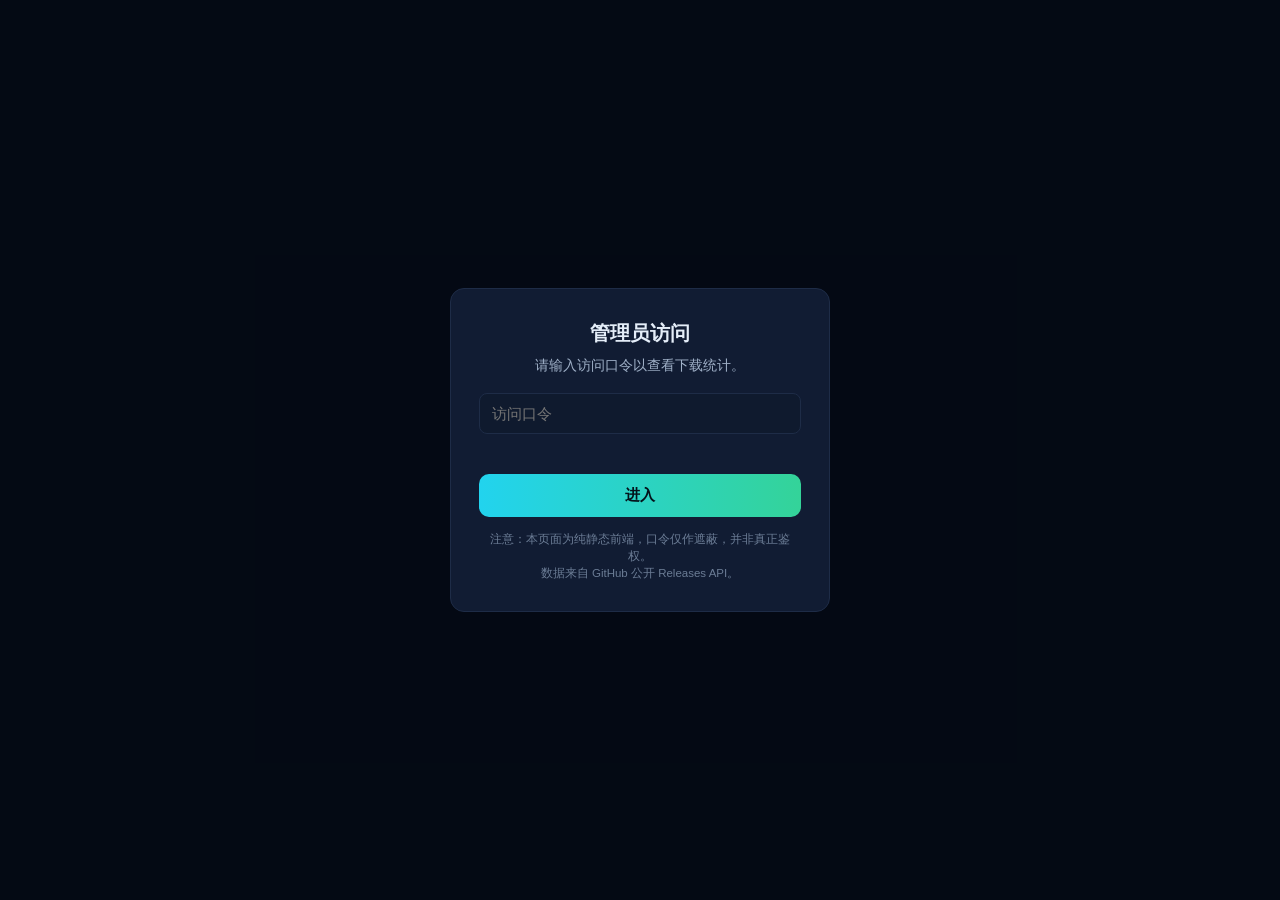
==== docs/dan.html @ 2ac43f23 "docs: add static website (HNN CN ET) under docs/ - index.html: responsive dark homepage (cyan/green " ====
<!doctype html>
<html lang="zh-CN">
<head>
  <meta charset="utf-8" />
  <meta name="viewport" content="width=device-width, initial-scale=1" />
  <title>下载统计 · HNN CN ET</title>
  <meta name="robots" content="noindex, nofollow" />
  <link rel="icon" href="assets/icons/favicon.ico" />
  <link rel="stylesheet" href="assets/css/style.css" />
  <!--
    ============================================================================
    【重要说明 - 给管理员】
    ----------------------------------------------------------------------------
    本页面是 GitHub Pages 上的纯静态页面，没有任何服务端。
    所谓「管理员访问口令」仅是前端遮蔽（前端常量 + JS 判断），并不是真正的
    鉴权：任何拿到完整网址的人，查看页面源码都能看到口令，理论上仍可访问。

    而且本页面展示的下载数据本身就来自 GitHub 公开 REST API：
        https://api.github.com/repos/ETQWFD/HNN-CN-ET/releases
    这些数据本就是公开可查的，口令不增加数据安全性。

    如果将来需要真正私有的后台，必须：
      1. 有一个带后端的服务（自己的服务器 / Serverless / Cloudflare Workers）；
      2. 在后端用 GitHub token 调 API 并做真正的会话鉴权；
      3. 前端只跟自己的后端通信。
    当前页面不做上述事情，口令仅用于「随手挡一下爬虫和非管理员」。
    ============================================================================
  -->
</head>
<body>

<!-- 口令遮罩 -->
<div class="lock-overlay" id="lockOverlay">
  <div class="lock-box">
    <h2>管理员访问</h2>
    <p>请输入访问口令以查看下载统计。</p>
    <input type="password" id="passInput" placeholder="访问口令" autocomplete="off" />
    <div class="err" id="passErr"></div>
    <button class="btn btn-primary" id="btnUnlock" style="margin-top:14px; width:100%;">进入</button>
    <div class="lock-note">
      注意：本页面为纯静态前端，口令仅作遮蔽，并非真正鉴权。<br/>
      数据来自 GitHub 公开 Releases API。
    </div>
  </div>
</div>

<!-- 主内容 -->
<div id="mainContent" style="display:none;">
  <nav class="nav">
    <div class="container nav-inner">
      <a class="brand" href="index.html">
        <img src="assets/logo.svg" alt="logo" style="width:32px;height:32px;" />
        <span>HNN CN ET · 下载统计</span>
      </a>
      <div class="nav-links">
        <a href="index.html">返回首页</a>
      </div>
    </div>
  </nav>

  <section>
    <div class="container">
      <h2 class="section-title">发布与下载统计</h2>
      <p class="section-sub">数据来自 GitHub Releases API，实时拉取。</p>

      <div class="state-box" id="stateBox">正在加载发布数据…</div>

      <div id="statsArea" style="display:none;">
        <div class="stat-grid">
          <div class="stat">
            <div class="label">总下载量（所有 asset）</div>
            <div class="value" id="statTotal">0</div>
          </div>
          <div class="stat green">
            <div class="label">最新版本</div>
            <div class="value" id="statLatest" style="font-size:20px;">—</div>
          </div>
          <div class="stat">
            <div class="label">Release 数量</div>
            <div class="value" id="statReleases">0</div>
          </div>
          <div class="stat green">
            <div class="label">Asset 数量</div>
            <div class="value" id="statAssets">0</div>
          </div>
        </div>

        <div class="card" style="overflow-x:auto;">
          <table>
            <thead>
              <tr>
                <th>版本</th>
                <th>发布时间</th>
                <th>Asset</th>
                <th style="text-align:right;">下载次数</th>
              </tr>
            </thead>
            <tbody id="releaseTable"></tbody>
          </table>
        </div>
      </div>
    </div>
  </section>
</div>

<script>
// 前端口令常量（仅遮蔽，非真正鉴权）
var ADMIN_PASS = 'et-admin-2026';
var REPO = 'ETQWFD/HNN-CN-ET';
var API_ALL = 'https://api.github.com/repos/' + REPO + '/releases?per_page=100';

function $(id) { return document.getElementById(id); }

// ---- 解锁逻辑 ----
function tryUnlock() {
  var v = ($('passInput').value || '').trim();
  if (v === ADMIN_PASS) {
    $('lockOverlay').style.display = 'none';
    $('mainContent').style.display = 'block';
    loadData();
  } else {
    $('passErr').textContent = '口令不正确';
  }
}
$('btnUnlock').addEventListener('click', tryUnlock);
$('passInput').addEventListener('keydown', function (e) {
  if (e.key === 'Enter') tryUnlock();
});

function fmtDate(iso) {
  if (!iso) return '—';
  var d = new Date(iso);
  if (isNaN(d.getTime())) return iso;
  return d.getFullYear() + '-' +
    String(d.getMonth() + 1).padStart(2, '0') + '-' +
    String(d.getDate()).padStart(2, '0');
}
function fmtNum(n) {
  n = n || 0;
  return n.toString().replace(/\B(?=(\d{3})+(?!\d))/g, ',');
}

function setState(msg, isErr) {
  var box = $('stateBox');
  box.style.display = 'block';
  box.textContent = msg;
  box.className = 'state-box' + (isErr ? ' error' : '');
}
function showTable() {
  $('stateBox').style.display = 'none';
  $('statsArea').style.display = 'block';
}

function loadData() {
  setState('正在从 GitHub 拉取发布数据…');
  fetch(API_ALL, { headers: { 'Accept': 'application/vnd.github+json' } })
    .then(function (r) {
      if (!r.ok) throw new Error('HTTP ' + r.status);
      return r.json();
    })
    .then(function (list) {
      if (!Array.isArray(list) || list.length === 0) {
        setState('还没有任何 Release。首个发布上传后，这里会自动展示下载量。');
        return;
      }
      var total = 0, assetCount = 0;
      var rows = [];
      list.forEach(function (rel) {
        var assets = rel.assets || [];
        assetCount += assets.length;
        assets.forEach(function (a) {
          total += (a.download_count || 0);
          rows.push({
            tag: rel.tag_name || rel.name || '—',
            date: rel.published_at,
            asset: a.name,
            dl: a.download_count || 0,
            url: a.browser_download_url
          });
        });
        // 如果某个 release 没有 asset，也展示一行
        if (assets.length === 0) {
          rows.push({ tag: rel.tag_name || rel.name || '—', date: rel.published_at, asset: '(无 asset)', dl: 0, url: null });
        }
      });

      $('statTotal').textContent = fmtNum(total);
      $('statReleases').textContent = list.length;
      $('statAssets').textContent = assetCount;
      var latest = list[0];
      $('statLatest').textContent = latest ? (latest.tag_name || latest.name || '—') : '—';

      var tbody = $('releaseTable');
      tbody.innerHTML = '';
      rows.forEach(function (r) {
        var tr = document.createElement('tr');
        var tdTag = document.createElement('td'); tdTag.textContent = r.tag;
        var tdDate = document.createElement('td'); tdDate.textContent = fmtDate(r.date);
        var tdAsset = document.createElement('td');
        if (r.url) {
          var a = document.createElement('a');
          a.href = r.url; a.target = '_blank'; a.rel = 'noopener';
          a.textContent = r.asset;
          tdAsset.appendChild(a);
        } else {
          tdAsset.textContent = r.asset;
        }
        var tdDl = document.createElement('td');
        tdDl.className = 'num';
        tdDl.textContent = fmtNum(r.dl);
        tr.appendChild(tdTag); tr.appendChild(tdDate); tr.appendChild(tdAsset); tr.appendChild(tdDl);
        tbody.appendChild(tr);
      });

      showTable();
    })
    .catch(function (err) {
      setState('加载失败：' + err.message + '。请检查网络后刷新重试。', true);
    });
}
</script>
</body>
</html>
---- docs/assets/css/style.css ----
/* HNN CN ET — dark responsive theme */
:root {
  --bg: #0B1220;
  --bg-soft: #0F1A2E;
  --card: #111C33;
  --card-border: #1E2C47;
  --text: #E5EEF9;
  --text-dim: #9FB0C7;
  --text-mute: #6B7C95;
  --cyan: #22D3EE;
  --green: #34D399;
  --accent: var(--cyan);
  --accent-soft: rgba(34, 211, 238, 0.12);
  --green-soft: rgba(52, 211, 153, 0.12);
  --danger: #F87171;
  --radius: 14px;
  --shadow: 0 10px 30px rgba(0, 0, 0, 0.35);
}

* { box-sizing: border-box; }
html, body { margin: 0; padding: 0; }
body {
  background: radial-gradient(1200px 600px at 80% -10%, rgba(34,211,238,0.08), transparent 60%),
              radial-gradient(900px 500px at -10% 10%, rgba(52,211,153,0.06), transparent 60%),
              var(--bg);
  color: var(--text);
  font-family: -apple-system, BlinkMacSystemFont, "Segoe UI", "PingFang SC",
               "Hiragino Sans GB", "Microsoft YaHei", Roboto, Helvetica, Arial, sans-serif;
  line-height: 1.6;
  -webkit-font-smoothing: antialiased;
}

a { color: var(--cyan); text-decoration: none; }
a:hover { text-decoration: underline; }

.container { max-width: 1080px; margin: 0 auto; padding: 0 20px; }

/* ---------- Nav ---------- */
.nav {
  position: sticky; top: 0; z-index: 50;
  backdrop-filter: blur(10px);
  background: rgba(11, 18, 32, 0.8);
  border-bottom: 1px solid var(--card-border);
}
.nav-inner {
  display: flex; align-items: center; justify-content: space-between;
  height: 60px;
}
.brand { display: flex; align-items: center; gap: 10px; font-weight: 700; font-size: 17px; color: var(--text); }
.brand img { width: 32px; height: 32px; }
.nav-links { display: flex; gap: 18px; align-items: center; font-size: 14px; }
.nav-links a { color: var(--text-dim); }
.nav-links a:hover { color: var(--text); text-decoration: none; }
.nav-toggle { display: none; background: none; border: 1px solid var(--card-border); color: var(--text);
  border-radius: 8px; padding: 6px 10px; cursor: pointer; }

/* ---------- Hero ---------- */
.hero { padding: 70px 0 40px; text-align: center; }
.hero h1 {
  font-size: clamp(30px, 5.5vw, 48px);
  margin: 10px 0 14px;
  background: linear-gradient(90deg, var(--cyan), var(--green));
  -webkit-background-clip: text; background-clip: text; color: transparent;
}
.hero p.tagline { font-size: clamp(15px, 2.2vw, 18px); color: var(--text-dim); max-width: 720px; margin: 0 auto 28px; }
.hero-badges { display: flex; flex-wrap: wrap; gap: 8px; justify-content: center; margin-bottom: 26px; }
.badge {
  font-size: 12.5px; color: var(--text-dim);
  border: 1px solid var(--card-border); background: var(--bg-soft);
  padding: 4px 10px; border-radius: 999px;
}
.badge b { color: var(--cyan); font-weight: 600; }

.btn {
  display: inline-block; padding: 12px 22px; border-radius: 10px;
  font-weight: 600; font-size: 15px; cursor: pointer; border: none;
  transition: transform .08s ease, box-shadow .2s ease, background .2s ease;
}
.btn-primary { background: linear-gradient(90deg, var(--cyan), var(--green)); color: #04121a; }
.btn-primary:hover { text-decoration: none; transform: translateY(-1px); box-shadow: 0 8px 24px rgba(34,211,238,0.25); }
.btn-ghost { background: transparent; color: var(--text); border: 1px solid var(--card-border); margin-left: 10px; }
.btn-ghost:hover { background: var(--bg-soft); text-decoration: none; }
.btn-green { background: var(--green-soft); color: var(--green); border: 1px solid rgba(52,211,153,0.35); }
.btn-green:hover { text-decoration: none; background: rgba(52,211,153,0.2); }

.hero-cta { margin-top: 8px; }
.hero-note { font-size: 12.5px; color: var(--text-mute); margin-top: 14px; }

/* ---------- Sections ---------- */
section { padding: 44px 0; }
.section-title { font-size: 26px; margin: 0 0 6px; }
.section-sub { color: var(--text-dim); margin: 0 0 26px; font-size: 15px; }

.grid { display: grid; gap: 16px; }
.grid-3 { grid-template-columns: repeat(3, 1fr); }
.grid-2 { grid-template-columns: repeat(2, 1fr); }

.card {
  background: var(--card); border: 1px solid var(--card-border);
  border-radius: var(--radius); padding: 20px; box-shadow: var(--shadow);
}
.card h3 { margin: 0 0 8px; font-size: 16.5px; display: flex; align-items: center; gap: 8px; }
.card h3 .dot { width: 8px; height: 8px; border-radius: 50%; background: var(--cyan); }
.card.green h3 .dot { background: var(--green); }
.card p { margin: 0; color: var(--text-dim); font-size: 14px; }

/* ---------- Download ---------- */
.download-card {
  background: linear-gradient(180deg, var(--card), var(--bg-soft));
  border: 1px solid var(--card-border); border-radius: var(--radius);
  padding: 26px; display: flex; flex-wrap: wrap; gap: 20px; align-items: center; justify-content: space-between;
}
.download-meta { font-size: 13.5px; color: var(--text-dim); }
.download-meta .ver { color: var(--cyan); font-weight: 700; font-size: 18px; }
.download-meta .size { color: var(--text-mute); margin-left: 8px; }

/* ---------- Steps ---------- */
.steps { counter-reset: step; }
.step { display: flex; gap: 14px; padding: 14px 0; border-bottom: 1px dashed var(--card-border); }
.step:last-child { border-bottom: none; }
.step-num {
  flex: 0 0 32px; height: 32px; border-radius: 50%;
  background: var(--accent-soft); color: var(--cyan);
  display: flex; align-items: center; justify-content: center; font-weight: 700;
}
.step-body h4 { margin: 4px 0 4px; font-size: 15px; }
.step-body p { margin: 0; color: var(--text-dim); font-size: 13.5px; }

/* ---------- Screenshots placeholder ---------- */
.shot-grid { display: grid; grid-template-columns: repeat(4, 1fr); gap: 12px; }
.shot {
  aspect-ratio: 9/16; border-radius: 12px; border: 1px dashed var(--card-border);
  background: linear-gradient(180deg, rgba(34,211,238,0.05), rgba(52,211,153,0.03));
  display: flex; align-items: center; justify-content: center; color: var(--text-mute); font-size: 13px;
}

/* ---------- Changelog ---------- */
.changelog-item { padding: 14px 0; border-bottom: 1px dashed var(--card-border); }
.changelog-item:last-child { border-bottom: none; }
.changelog-item h4 { margin: 0 0 4px; font-size: 15px; }
.changelog-item h4 .tag { font-size: 12px; color: var(--green); margin-left: 8px; font-weight: 500; }
.changelog-item p { margin: 0; color: var(--text-dim); font-size: 13.5px; }

/* ---------- Footer ---------- */
footer {
  border-top: 1px solid var(--card-border); margin-top: 30px; padding: 26px 0 40px;
  color: var(--text-mute); font-size: 13px;
}
footer .cols { display: flex; flex-wrap: wrap; gap: 20px; justify-content: space-between; }
footer a { color: var(--text-dim); }

/* ---------- Admin / dan ---------- */
.lock-overlay {
  position: fixed; inset: 0; background: rgba(5, 10, 20, 0.96);
  display: flex; align-items: center; justify-content: center; z-index: 100; padding: 20px;
}
.lock-box {
  width: 100%; max-width: 380px; background: var(--card); border: 1px solid var(--card-border);
  border-radius: var(--radius); padding: 28px; text-align: center;
}
.lock-box h2 { margin: 0 0 6px; font-size: 20px; }
.lock-box p { color: var(--text-dim); font-size: 13.5px; margin: 0 0 16px; }
.lock-box input {
  width: 100%; padding: 11px 12px; border-radius: 8px; border: 1px solid var(--card-border);
  background: var(--bg-soft); color: var(--text); font-size: 15px; outline: none;
}
.lock-box input:focus { border-color: var(--cyan); }
.lock-box .err { color: var(--danger); font-size: 12.5px; margin-top: 8px; min-height: 18px; }
.lock-note { font-size: 11.5px; color: var(--text-mute); margin-top: 14px; line-height: 1.5; }

.stat-grid { display: grid; grid-template-columns: repeat(4, 1fr); gap: 14px; margin: 18px 0; }
.stat {
  background: var(--card); border: 1px solid var(--card-border); border-radius: var(--radius);
  padding: 16px;
}
.stat .label { font-size: 12.5px; color: var(--text-dim); }
.stat .value { font-size: 26px; font-weight: 700; margin-top: 4px; color: var(--cyan); }
.stat.green .value { color: var(--green); }

table { width: 100%; border-collapse: collapse; font-size: 13.5px; }
th, td { text-align: left; padding: 10px 8px; border-bottom: 1px solid var(--card-border); }
th { color: var(--text-dim); font-weight: 600; font-size: 12.5px; }
td.num { text-align: right; font-variant-numeric: tabular-nums; color: var(--text); }

.state-box {
  padding: 30px; text-align: center; color: var(--text-dim);
  border: 1px dashed var(--card-border); border-radius: var(--radius);
}
.state-box.error { color: var(--danger); border-color: rgba(248,113,113,0.4); }

/* ---------- Responsive ---------- */
@media (max-width: 820px) {
  .grid-3 { grid-template-columns: repeat(2, 1fr); }
  .grid-2 { grid-template-columns: 1fr; }
  .shot-grid { grid-template-columns: repeat(2, 1fr); }
  .stat-grid { grid-template-columns: repeat(2, 1fr); }
}
@media (max-width: 600px) {
  .nav-links { display: none; }
  .nav-links.open {
    display: flex; flex-direction: column; position: absolute; top: 60px; left: 0; right: 0;
    background: var(--bg-soft); border-bottom: 1px solid var(--card-border); padding: 14px 20px;
  }
  .nav-toggle { display: inline-block; }
  .grid-3 { grid-template-columns: 1fr; }
  .shot-grid { grid-template-columns: repeat(2, 1fr); }
  .btn-ghost { margin-left: 0; margin-top: 10px; }
  .hero { padding: 50px 0 30px; }
}
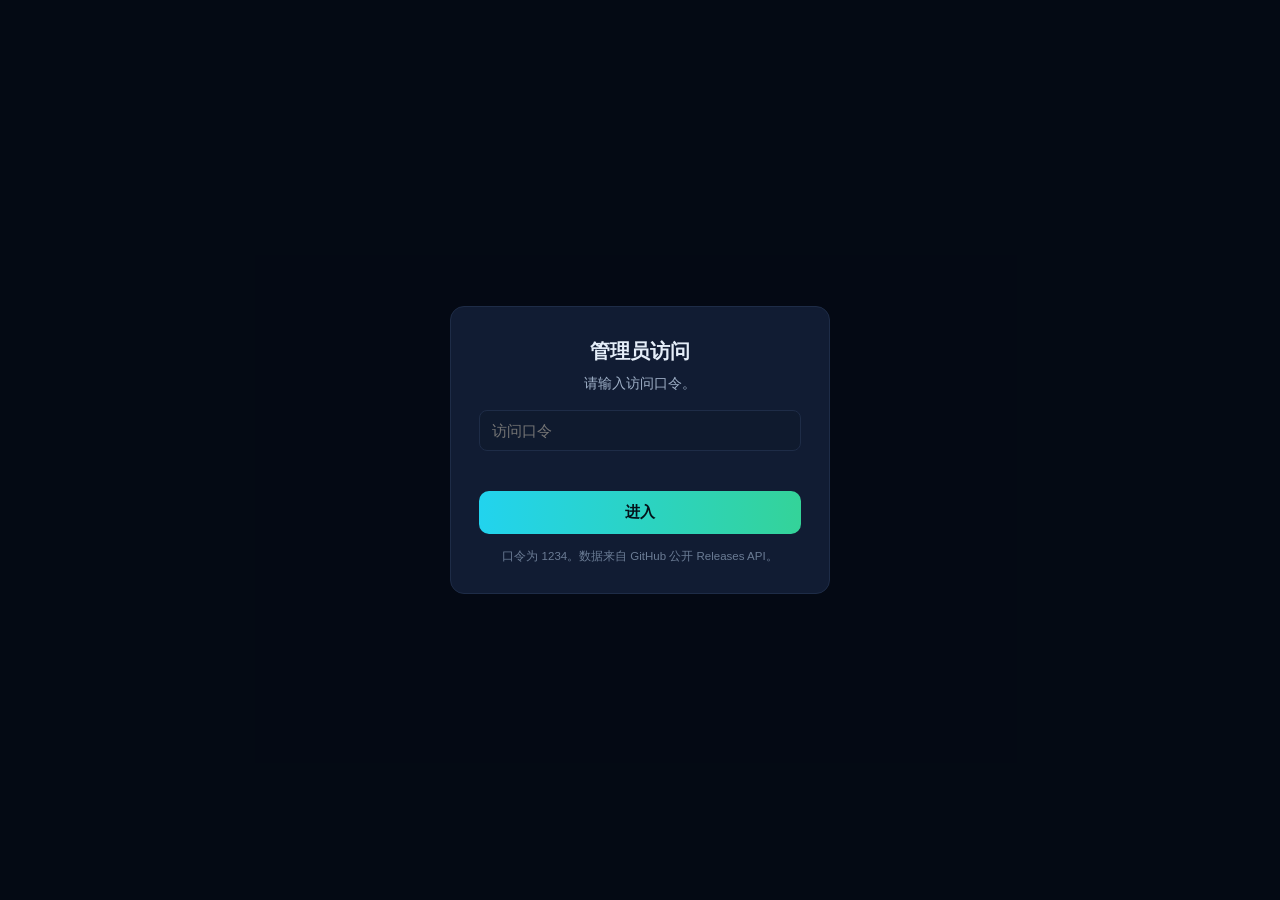
==== commit 6dd11c76: "HNN CN ET v1.0.2: email feedback, guard model classification, AI audit toggle, announcements, stall " ====
--- a/docs/dan.html
+++ b/docs/dan.html
@@ -3,57 +3,36 @@
 <head>
   <meta charset="utf-8" />
   <meta name="viewport" content="width=device-width, initial-scale=1" />
-  <title>下载统计 · HNN CN ET</title>
+  <title>后台 · HNN CN ET</title>
   <meta name="robots" content="noindex, nofollow" />
   <link rel="icon" href="assets/icons/favicon.ico" />
   <link rel="stylesheet" href="assets/css/style.css" />
-  <!--
-    ============================================================================
-    【重要说明 - 给管理员】
-    ----------------------------------------------------------------------------
-    本页面是 GitHub Pages 上的纯静态页面，没有任何服务端。
-    所谓「管理员访问口令」仅是前端遮蔽（前端常量 + JS 判断），并不是真正的
-    鉴权：任何拿到完整网址的人，查看页面源码都能看到口令，理论上仍可访问。
-
-    而且本页面展示的下载数据本身就来自 GitHub 公开 REST API：
-        https://api.github.com/repos/ETQWFD/HNN-CN-ET/releases
-    这些数据本就是公开可查的，口令不增加数据安全性。
-
-    如果将来需要真正私有的后台，必须：
-      1. 有一个带后端的服务（自己的服务器 / Serverless / Cloudflare Workers）；
-      2. 在后端用 GitHub token 调 API 并做真正的会话鉴权；
-      3. 前端只跟自己的后端通信。
-    当前页面不做上述事情，口令仅用于「随手挡一下爬虫和非管理员」。
-    ============================================================================
-  -->
 </head>
 <body>
 
-<!-- 口令遮罩 -->
 <div class="lock-overlay" id="lockOverlay">
   <div class="lock-box">
     <h2>管理员访问</h2>
-    <p>请输入访问口令以查看下载统计。</p>
+    <p>请输入访问口令。</p>
     <input type="password" id="passInput" placeholder="访问口令" autocomplete="off" />
     <div class="err" id="passErr"></div>
     <button class="btn btn-primary" id="btnUnlock" style="margin-top:14px; width:100%;">进入</button>
     <div class="lock-note">
-      注意：本页面为纯静态前端，口令仅作遮蔽，并非真正鉴权。<br/>
-      数据来自 GitHub 公开 Releases API。
+      口令为 1234。数据来自 GitHub 公开 Releases API。
     </div>
   </div>
 </div>
 
-<!-- 主内容 -->
 <div id="mainContent" style="display:none;">
   <nav class="nav">
     <div class="container nav-inner">
       <a class="brand" href="index.html">
         <img src="assets/logo.svg" alt="logo" style="width:32px;height:32px;" />
-        <span>HNN CN ET · 下载统计</span>
+        <span>HNN CN ET · 后台</span>
       </a>
       <div class="nav-links">
         <a href="index.html">返回首页</a>
+        <a href="#" id="btnLock" style="display:none;">锁定</a>
       </div>
     </div>
   </nav>
@@ -68,7 +47,7 @@
       <div id="statsArea" style="display:none;">
         <div class="stat-grid">
           <div class="stat">
-            <div class="label">总下载量（所有 asset）</div>
+            <div class="label">总下载量</div>
             <div class="value" id="statTotal">0</div>
           </div>
           <div class="stat green">
@@ -101,123 +80,251 @@
       </div>
     </div>
   </section>
+
+  <section id="announceSec" style="display:none;">
+    <div class="container">
+      <h2 class="section-title">发布公告</h2>
+      <p class="section-sub">发布后，App 启动时会弹出一次新公告，官网顶部也会显示。</p>
+      <div class="card">
+        <div class="field">
+          <label>公告标签（可选，如「公告」/「活动」）</label>
+          <input type="text" id="annTag" placeholder="公告" />
+        </div>
+        <div class="field">
+          <label>标题</label>
+          <input type="text" id="annTitle" placeholder="例如：v1.0.2 已发布" />
+        </div>
+        <div class="field">
+          <label>内容</label>
+          <textarea id="annContent" rows="4" placeholder="公告正文"></textarea>
+        </div>
+        <div class="field">
+          <label>GitHub Token（用于写入 announcement.json，只保存在本机浏览器）</label>
+          <input type="password" id="ghToken" placeholder="ghp_xxx 或 gho_xxx" autocomplete="off" />
+        </div>
+        <div class="field" style="margin-top:14px; display:flex; gap:10px; flex-wrap:wrap;">
+          <button class="btn btn-primary" id="btnPublish">发布公告</button>
+          <span class="state-mini" id="publishState"></span>
+        </div>
+      </div>
+    </div>
+  </section>
 </div>
 
 <script>
-// 前端口令常量（仅遮蔽，非真正鉴权）
-var ADMIN_PASS = 'et-admin-2026';
-var REPO = 'ETQWFD/HNN-CN-ET';
-var API_ALL = 'https://api.github.com/repos/' + REPO + '/releases?per_page=100';
-
-function $(id) { return document.getElementById(id); }
-
-// ---- 解锁逻辑 ----
-function tryUnlock() {
-  var v = ($('passInput').value || '').trim();
-  if (v === ADMIN_PASS) {
+(function () {
+  var ADMIN_KEY = 'hnn_admin_1234';
+  var ADMIN_PASS = '1234';
+  var LS_KEY = 'hnn_admin_ok';
+  var REPO = 'ETQWFD/HNN-CN-ET';
+  var API_ALL = 'https://api.github.com/repos/' + REPO + '/releases?per_page=100';
+  var CONTENT_API = 'https://api.github.com/repos/' + REPO + '/contents/docs/announcement.json';
+
+  function $(id) { return document.getElementById(id); }
+
+  function unlock() {
     $('lockOverlay').style.display = 'none';
     $('mainContent').style.display = 'block';
     loadData();
+    $('btnLock').style.display = 'inline-block';
+    $('announceSec').style.display = 'block';
+  }
+
+  var q = new URLSearchParams(location.search);
+  if (q.get('key') === ADMIN_KEY) {
+    try { localStorage.setItem(LS_KEY, '1'); } catch (e) {}
+  }
+  var remembered = false;
+  try { remembered = localStorage.getItem(LS_KEY) === '1'; } catch (e) {}
+
+  if (remembered) {
+    unlock();
   } else {
-    $('passErr').textContent = '口令不正确';
-  }
-}
-$('btnUnlock').addEventListener('click', tryUnlock);
-$('passInput').addEventListener('keydown', function (e) {
-  if (e.key === 'Enter') tryUnlock();
-});
-
-function fmtDate(iso) {
-  if (!iso) return '—';
-  var d = new Date(iso);
-  if (isNaN(d.getTime())) return iso;
-  return d.getFullYear() + '-' +
-    String(d.getMonth() + 1).padStart(2, '0') + '-' +
-    String(d.getDate()).padStart(2, '0');
-}
-function fmtNum(n) {
-  n = n || 0;
-  return n.toString().replace(/\B(?=(\d{3})+(?!\d))/g, ',');
-}
-
-function setState(msg, isErr) {
-  var box = $('stateBox');
-  box.style.display = 'block';
-  box.textContent = msg;
-  box.className = 'state-box' + (isErr ? ' error' : '');
-}
-function showTable() {
-  $('stateBox').style.display = 'none';
-  $('statsArea').style.display = 'block';
-}
-
-function loadData() {
-  setState('正在从 GitHub 拉取发布数据…');
-  fetch(API_ALL, { headers: { 'Accept': 'application/vnd.github+json' } })
-    .then(function (r) {
-      if (!r.ok) throw new Error('HTTP ' + r.status);
-      return r.json();
-    })
-    .then(function (list) {
-      if (!Array.isArray(list) || list.length === 0) {
-        setState('还没有任何 Release。首个发布上传后，这里会自动展示下载量。');
-        return;
-      }
-      var total = 0, assetCount = 0;
-      var rows = [];
-      list.forEach(function (rel) {
-        var assets = rel.assets || [];
-        assetCount += assets.length;
-        assets.forEach(function (a) {
-          total += (a.download_count || 0);
-          rows.push({
-            tag: rel.tag_name || rel.name || '—',
-            date: rel.published_at,
-            asset: a.name,
-            dl: a.download_count || 0,
-            url: a.browser_download_url
+    $('btnUnlock').addEventListener('click', tryUnlock);
+    $('passInput').addEventListener('keydown', function (e) {
+      if (e.key === 'Enter') tryUnlock();
+    });
+  }
+
+  function tryUnlock() {
+    var v = ($('passInput').value || '').trim();
+    if (v === ADMIN_PASS) {
+      try { localStorage.setItem(LS_KEY, '1'); } catch (e) {}
+      unlock();
+    } else {
+      $('passErr').textContent = '口令不正确';
+    }
+  }
+
+  $('btnLock').addEventListener('click', function (e) {
+    e.preventDefault();
+    try { localStorage.removeItem(LS_KEY); } catch (e) {}
+    location.search = '';
+    location.reload();
+  });
+
+  function fmtDate(iso) {
+    if (!iso) return '—';
+    var d = new Date(iso);
+    if (isNaN(d.getTime())) return iso;
+    return d.getFullYear() + '-' +
+      String(d.getMonth() + 1).padStart(2, '0') + '-' +
+      String(d.getDate()).padStart(2, '0');
+  }
+
+  function fmtNum(n) {
+    n = n || 0;
+    return n.toString().replace(/\B(?=(\d{3})+(?!\d))/g, ',');
+  }
+
+  function setState(msg, isErr) {
+    var box = $('stateBox');
+    box.style.display = 'block';
+    box.textContent = msg;
+    box.className = 'state-box' + (isErr ? ' error' : '');
+  }
+
+  function showTable() {
+    $('stateBox').style.display = 'none';
+    $('statsArea').style.display = 'block';
+  }
+
+  function loadData() {
+    setState('正在从 GitHub 拉取发布数据…');
+    fetch(API_ALL, { headers: { 'Accept': 'application/vnd.github+json' } })
+      .then(function (r) {
+        if (!r.ok) throw new Error('HTTP ' + r.status);
+        return r.json();
+      })
+      .then(function (list) {
+        if (!Array.isArray(list) || list.length === 0) {
+          setState('还没有任何 Release。');
+          return;
+        }
+        var total = 0, assetCount = 0;
+        var rows = [];
+        list.forEach(function (rel) {
+          var assets = rel.assets || [];
+          assetCount += assets.length;
+          assets.forEach(function (a) {
+            total += (a.download_count || 0);
+            rows.push({
+              tag: rel.tag_name || rel.name || '—',
+              date: rel.published_at,
+              asset: a.name,
+              dl: a.download_count || 0,
+              url: a.browser_download_url
+            });
           });
+          if (assets.length === 0) {
+            rows.push({ tag: rel.tag_name || rel.name || '—', date: rel.published_at, asset: '(无 asset)', dl: 0, url: null });
+          }
         });
-        // 如果某个 release 没有 asset，也展示一行
-        if (assets.length === 0) {
-          rows.push({ tag: rel.tag_name || rel.name || '—', date: rel.published_at, asset: '(无 asset)', dl: 0, url: null });
+
+        $('statTotal').textContent = fmtNum(total);
+        $('statReleases').textContent = list.length;
+        $('statAssets').textContent = assetCount;
+        $('statLatest').textContent = list[0] ? (list[0].tag_name || list[0].name || '—') : '—';
+
+        var tbody = $('releaseTable');
+        tbody.innerHTML = '';
+        rows.forEach(function (r) {
+          var tr = document.createElement('tr');
+          var tdTag = document.createElement('td'); tdTag.textContent = r.tag;
+          var tdDate = document.createElement('td'); tdDate.textContent = fmtDate(r.date);
+          var tdAsset = document.createElement('td');
+          if (r.url) {
+            var a = document.createElement('a');
+            a.href = r.url; a.target = '_blank'; a.rel = 'noopener';
+            a.textContent = r.asset;
+            tdAsset.appendChild(a);
+          } else {
+            tdAsset.textContent = r.asset;
+          }
+          var tdDl = document.createElement('td');
+          tdDl.className = 'num';
+          tdDl.textContent = fmtNum(r.dl);
+          tr.appendChild(tdTag); tr.appendChild(tdDate); tr.appendChild(tdAsset); tr.appendChild(tdDl);
+          tbody.appendChild(tr);
+        });
+
+        showTable();
+      })
+      .catch(function (err) {
+        setState('加载失败：' + err.message + '。请检查网络后刷新重试。', true);
+      });
+  }
+
+  var tokenInput = $('ghToken');
+  try {
+    var savedToken = localStorage.getItem('hnn_gh_token');
+    if (savedToken) tokenInput.value = savedToken;
+  } catch (e) {}
+
+  $('btnPublish').addEventListener('click', function () {
+    var tag = ($('annTag').value || '').trim();
+    var title = ($('annTitle').value || '').trim();
+    var content = ($('annContent').value || '').trim();
+    var token = (tokenInput.value || '').trim();
+    var state = $('publishState');
+
+    if (!title || !content) {
+      state.textContent = '标题和内容不能为空';
+      return;
+    }
+    if (!token) {
+      state.textContent = '请填写 GitHub Token';
+      return;
+    }
+    try { localStorage.setItem('hnn_gh_token', token); } catch (e) {}
+
+    var id = new Date().toISOString().slice(0, 10) + '-' + String(Math.floor(Date.now() / 1000) % 100000);
+    var payload = {
+      id: id,
+      tag: tag || '公告',
+      title: title,
+      content: content,
+      publishedAt: new Date().toISOString()
+    };
+
+    state.textContent = '正在读取现有 announcement.json…';
+    fetch(CONTENT_API, { headers: { 'Authorization': 'token ' + token, 'Accept': 'application/vnd.github+json' } })
+      .then(function (r) { return r.json(); })
+      .then(function (existing) {
+        var sha = existing && existing.sha ? existing.sha : null;
+        state.textContent = '正在发布…';
+        return fetch(CONTENT_API, {
+          method: 'PUT',
+          headers: {
+            'Authorization': 'token ' + token,
+            'Accept': 'application/vnd.github+json',
+            'Content-Type': 'application/json'
+          },
+          body: JSON.stringify({
+            message: 'publish announcement ' + id,
+            content: btoa(unescape(encodeURIComponent(JSON.stringify(payload, null, 2)))),
+            sha: sha || undefined
+          })
+        });
+      })
+      .then(function (r) {
+        if (!r.ok) {
+          return r.json().then(function (j) {
+            throw new Error((j && j.message) || ('HTTP ' + r.status));
+          });
         }
+        return r.json();
+      })
+      .then(function () {
+        state.textContent = '发布成功。App 下次启动会展示这条公告。';
+        $('annContent').value = '';
+        $('annTitle').value = '';
+      })
+      .catch(function (err) {
+        state.textContent = '发布失败：' + err.message;
       });
-
-      $('statTotal').textContent = fmtNum(total);
-      $('statReleases').textContent = list.length;
-      $('statAssets').textContent = assetCount;
-      var latest = list[0];
-      $('statLatest').textContent = latest ? (latest.tag_name || latest.name || '—') : '—';
-
-      var tbody = $('releaseTable');
-      tbody.innerHTML = '';
-      rows.forEach(function (r) {
-        var tr = document.createElement('tr');
-        var tdTag = document.createElement('td'); tdTag.textContent = r.tag;
-        var tdDate = document.createElement('td'); tdDate.textContent = fmtDate(r.date);
-        var tdAsset = document.createElement('td');
-        if (r.url) {
-          var a = document.createElement('a');
-          a.href = r.url; a.target = '_blank'; a.rel = 'noopener';
-          a.textContent = r.asset;
-          tdAsset.appendChild(a);
-        } else {
-          tdAsset.textContent = r.asset;
-        }
-        var tdDl = document.createElement('td');
-        tdDl.className = 'num';
-        tdDl.textContent = fmtNum(r.dl);
-        tr.appendChild(tdTag); tr.appendChild(tdDate); tr.appendChild(tdAsset); tr.appendChild(tdDl);
-        tbody.appendChild(tr);
-      });
-
-      showTable();
-    })
-    .catch(function (err) {
-      setState('加载失败：' + err.message + '。请检查网络后刷新重试。', true);
-    });
-}
+  });
+})();
 </script>
 </body>
 </html>
--- a/docs/assets/css/style.css
+++ b/docs/assets/css/style.css
@@ -1,4 +1,3 @@
-/* HNN CN ET — dark responsive theme */
 :root {
   --bg: #0B1220;
   --bg-soft: #0F1A2E;
@@ -149,6 +148,15 @@
 footer .cols { display: flex; flex-wrap: wrap; gap: 20px; justify-content: space-between; }
 footer a { color: var(--text-dim); }
 
+/* ---------- Announcement bar ---------- */
+.announce-bar {
+  background: linear-gradient(90deg, rgba(34,211,238,0.14), rgba(52,211,153,0.14));
+  border-bottom: 1px solid var(--card-border);
+  padding: 8px 0; font-size: 13px; color: var(--text);
+}
+.announce-bar b { color: var(--cyan); margin-right: 10px; }
+.announce-bar span { color: var(--text-dim); }
+
 /* ---------- Admin / dan ---------- */
 .lock-overlay {
   position: fixed; inset: 0; background: rgba(5, 10, 20, 0.96);
@@ -187,6 +195,17 @@
   border: 1px dashed var(--card-border); border-radius: var(--radius);
 }
 .state-box.error { color: var(--danger); border-color: rgba(248,113,113,0.4); }
+
+/* ---------- Admin form ---------- */
+.field { margin-top: 14px; }
+.field label { display: block; font-size: 12.5px; color: var(--text-dim); margin-bottom: 6px; }
+.field input, .field textarea {
+  width: 100%; padding: 11px 12px; border-radius: 8px; border: 1px solid var(--card-border);
+  background: var(--bg-soft); color: var(--text); font-size: 14.5px; outline: none;
+  font-family: inherit;
+}
+.field input:focus, .field textarea:focus { border-color: var(--cyan); }
+.state-mini { color: var(--green); font-size: 13px; align-self: center; }
 
 /* ---------- Responsive ---------- */
 @media (max-width: 820px) {
